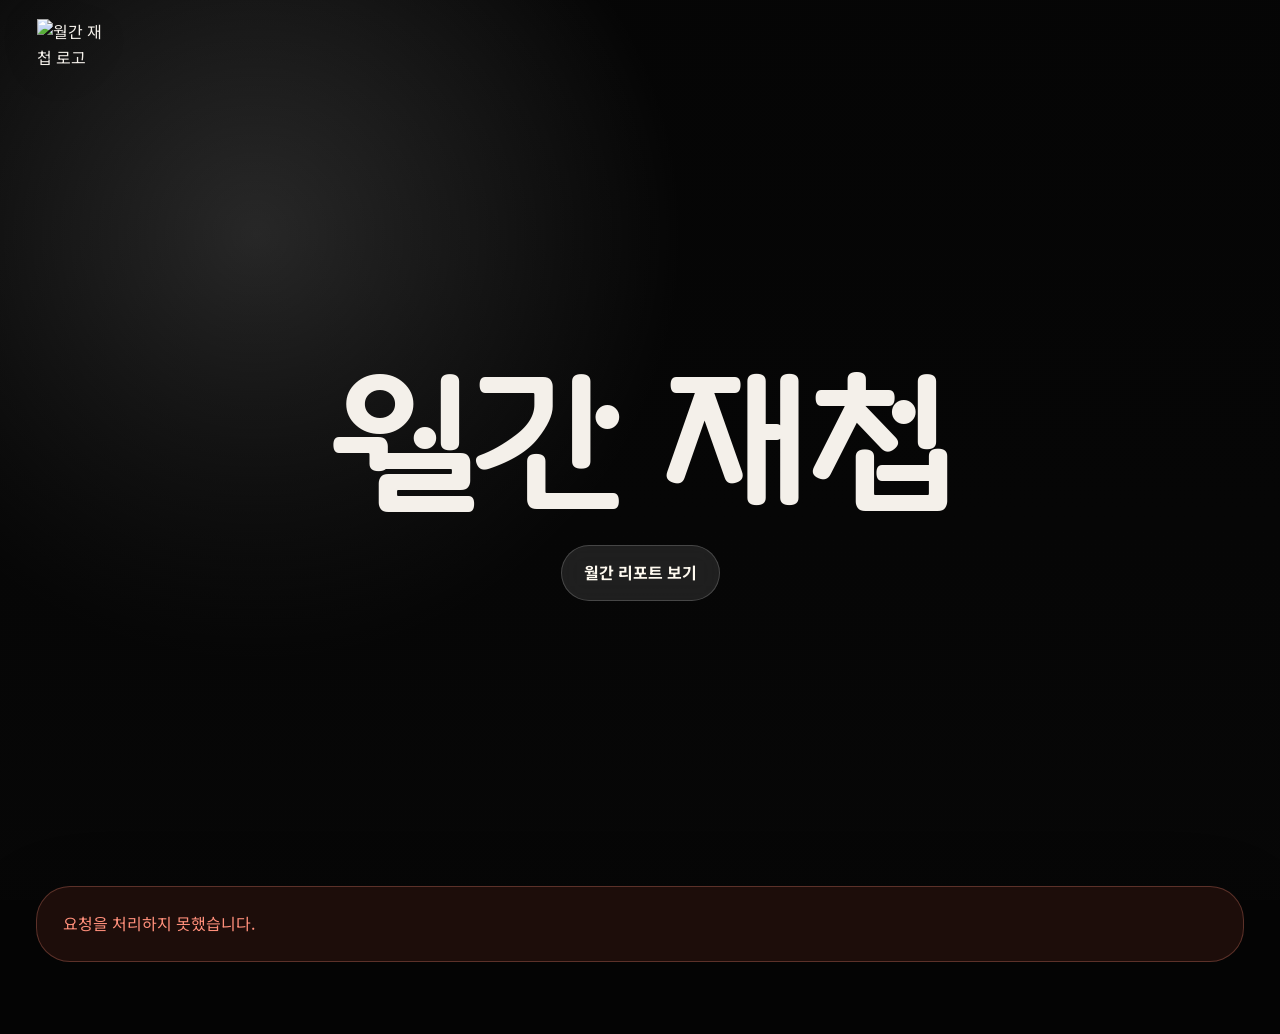
==== web/index.html @ fcb18bef "Initial commit" ====
<!DOCTYPE html>
<html lang="ko">
<head>
  <meta charset="UTF-8">
  <meta name="viewport" content="width=device-width, initial-scale=1.0">
  <title>월간 재첩</title>
  <link rel="preconnect" href="https://fonts.googleapis.com">
  <link rel="preconnect" href="https://fonts.gstatic.com" crossorigin>
  <link href="https://fonts.googleapis.com/css2?family=Gugi&family=Noto+Sans+KR:wght@400;500;700;900&display=swap" rel="stylesheet">
  <link rel="stylesheet" href="./styles.css">
</head>
<body>
  <header class="floating-header" id="site-header">
    <div class="header-inner">
      <a class="brand-mark" href="#top" aria-label="월간 재첩 첫 화면">
        <img src="./assets/img/sign.webp" alt="월간 재첩 로고">
      </a>
    </div>
  </header>

  <main>
    <section class="hero" id="top">
      <video class="hero-video" autoplay muted loop playsinline>
        <source src="./assets/video/video1.mp4" type="video/mp4">
      </video>
      <div class="hero-scrim"></div>
      <div class="hero-content">
        <h1>월간 재첩</h1>
        <p class="hero-issue hidden" id="hero-issue"></p>
        <button class="hero-link" id="open-report-picker" type="button">월간 리포트 보기</button>
      </div>
    </section>

    <section class="content-shell" id="content">
      <section class="report-picker hidden" id="report-picker">
        <div class="report-picker-head">
          <p class="eyebrow">Archives</p>
          <h2>월간 로그 선택</h2>
        </div>
        <div class="archive-strip" id="archive-list"></div>
      </section>

      <div class="status-stack">
        <div class="loading-panel" id="loading-panel">리포트를 준비하는 중입니다...</div>
        <div class="error-panel hidden" id="error-panel"></div>
      </div>

      <div class="report-root hidden" id="report-root"></div>
    </section>
  </main>

  <script src="./app.js"></script>
</body>
</html>
---- web/styles.css ----
:root {
  --bg: #050505;
  --panel: rgba(16, 16, 16, 0.82);
  --panel-strong: rgba(22, 22, 22, 0.94);
  --panel-soft: rgba(255, 255, 255, 0.04);
  --line: rgba(255, 255, 255, 0.08);
  --line-strong: rgba(255, 255, 255, 0.16);
  --text: #f4f0ea;
  --muted: rgba(244, 240, 234, 0.68);
  --muted-soft: rgba(244, 240, 234, 0.46);
  --accent: #ddd4c4;
  --accent-strong: #fffaf0;
  --danger: #ff8f7b;
  --shadow: 0 28px 80px rgba(0, 0, 0, 0.26);
  --radius-xl: 34px;
  --radius-lg: 24px;
  --radius-md: 18px;
}

* {
  box-sizing: border-box;
}

html {
  scroll-behavior: smooth;
}

html,
body {
  margin: 0;
  min-height: 100%;
  background: var(--bg);
  color: var(--text);
  font-family: "Noto Sans KR", "Apple SD Gothic Neo", "Malgun Gothic", sans-serif;
}

body {
  overflow-x: hidden;
  line-height: 1.6;
}

a {
  color: inherit;
  text-decoration: none;
}

button,
input {
  font: inherit;
}

button {
  cursor: pointer;
}

.hidden {
  display: none !important;
}

.floating-header {
  position: fixed;
  inset: 0 0 auto;
  z-index: 40;
  padding: 18px clamp(16px, 3vw, 36px);
  pointer-events: none;
}

.header-inner {
  max-width: 1420px;
  margin: 0 auto;
  padding: 0;
  border: 1px solid transparent;
  border-radius: 999px;
  background: transparent;
  transition:
    background 220ms ease,
    border-color 220ms ease,
    padding 220ms ease,
    box-shadow 220ms ease;
  pointer-events: auto;
}

.floating-header.is-scrolled .header-inner {
  padding: 12px 14px;
  background: rgba(10, 10, 10, 0.72);
  border-color: var(--line);
  box-shadow: var(--shadow);
  backdrop-filter: blur(24px);
  -webkit-backdrop-filter: blur(24px);
}

.brand-mark {
  display: inline-flex;
  align-items: center;
  justify-content: center;
  width: 76px;
  min-width: 76px;
}

.brand-mark img {
  display: block;
  width: 100%;
  height: auto;
  object-fit: contain;
  filter: drop-shadow(0 8px 18px rgba(0, 0, 0, 0.24));
}

.hero {
  position: relative;
  display: flex;
  align-items: center;
  justify-content: center;
  min-height: 100svh;
  padding: 132px clamp(20px, 5vw, 52px) 54px;
  overflow: hidden;
}

.hero-video,
.hero-scrim {
  position: absolute;
  inset: 0;
}

.hero-video {
  width: 100%;
  height: 100%;
  object-fit: cover;
  filter: brightness(0.56) saturate(0.94);
  transform: scale(1.02);
}

.hero-scrim {
  background:
    linear-gradient(180deg, rgba(7, 7, 7, 0.12) 0%, rgba(7, 7, 7, 0.28) 32%, rgba(7, 7, 7, 0.86) 100%),
    radial-gradient(circle at 20% 26%, rgba(255, 255, 255, 0.18), transparent 35%);
}

.hero-content {
  position: relative;
  z-index: 2;
  width: min(1420px, 100%);
  margin: 0 auto;
  text-align: center;
}

.hero h1 {
  margin: 0;
  font-family: "Gugi", "Noto Sans KR", sans-serif;
  font-size: clamp(72px, 12vw, 170px);
  font-weight: 400;
  line-height: 0.9;
  letter-spacing: -0.03em;
}

.hero-issue {
  margin: 18px 0 0;
  color: var(--muted);
  font-size: 18px;
  font-weight: 600;
}

.hero-link {
  display: inline-flex;
  align-items: center;
  justify-content: center;
  margin: 30px auto 0;
  padding: 14px 22px;
  border: 1px solid rgba(255, 255, 255, 0.18);
  border-radius: 999px;
  background: rgba(255, 255, 255, 0.1);
  color: var(--accent-strong);
  font-weight: 700;
  backdrop-filter: blur(12px);
  -webkit-backdrop-filter: blur(12px);
  transition: transform 180ms ease, background 180ms ease;
}

.hero-link:hover {
  transform: translateY(-1px);
  background: rgba(255, 255, 255, 0.16);
}

.content-shell {
  position: relative;
  z-index: 3;
  margin-top: -14px;
  padding: 0 clamp(16px, 3vw, 36px) 72px;
}

.status-stack,
.report-root,
.report-picker {
  max-width: 1420px;
  margin: 0 auto;
}

.report-root {
  transition: opacity 180ms ease;
}

.report-root.is-updating {
  opacity: 0.64;
  pointer-events: none;
}

.loading-panel,
.error-panel,
.report-picker,
.report-intro,
.panel-card {
  border: 1px solid var(--line);
  border-radius: var(--radius-xl);
  background: var(--panel);
  box-shadow: var(--shadow);
  backdrop-filter: blur(22px);
  -webkit-backdrop-filter: blur(22px);
}

.loading-panel,
.error-panel {
  padding: 24px 26px;
  color: var(--muted);
}

.error-panel {
  color: var(--danger);
  border-color: rgba(255, 143, 123, 0.28);
  background: rgba(34, 15, 12, 0.88);
}

.report-picker {
  margin-bottom: 18px;
  padding: 24px;
}

.report-picker-head h2 {
  margin: 0;
  font-size: clamp(26px, 3vw, 38px);
  line-height: 1.04;
  letter-spacing: -0.04em;
}

.archive-strip {
  display: flex;
  gap: 12px;
  overflow-x: auto;
  margin-top: 20px;
  padding-bottom: 4px;
  scrollbar-width: none;
}

.archive-strip::-webkit-scrollbar {
  display: none;
}

.archive-chip,
.archive-empty {
  flex: 0 0 auto;
  min-width: 230px;
  padding: 16px 18px;
  border: 1px solid rgba(255, 255, 255, 0.12);
  border-radius: 24px;
  background: rgba(255, 255, 255, 0.06);
  color: var(--text);
  text-align: left;
}

.archive-empty {
  color: var(--muted);
}

.archive-chip {
  transition:
    transform 180ms ease,
    border-color 180ms ease,
    background 180ms ease;
}

.archive-chip:hover,
.archive-chip.active {
  transform: translateY(-2px);
  border-color: rgba(255, 255, 255, 0.24);
  background: rgba(255, 255, 255, 0.12);
}

.archive-chip-label {
  display: block;
  font-size: 17px;
  font-weight: 700;
}

.archive-chip-meta {
  display: block;
  margin-top: 8px;
  color: var(--muted);
  font-size: 13px;
}

.report-shell {
  display: grid;
  gap: 22px;
}

.report-intro,
.panel-card {
  padding: 28px;
}

.report-intro-head {
  display: flex;
  flex-wrap: wrap;
  align-items: baseline;
  gap: 12px;
}

.report-intro h2,
.panel-card h3 {
  margin: 0;
  font-size: clamp(28px, 3vw, 42px);
  line-height: 1.04;
  letter-spacing: -0.04em;
}

.report-subtitle {
  margin: 0;
  color: var(--muted);
  font-size: 15px;
}

.panel-grid {
  display: grid;
  grid-template-columns: repeat(2, minmax(0, 1fr));
  gap: 22px;
}

.eyebrow,
.section-kicker {
  margin: 0 0 12px;
  color: var(--accent);
  font-size: 12px;
  font-weight: 700;
  letter-spacing: 0.18em;
  text-transform: uppercase;
}

.section-head {
  margin-bottom: 18px;
}

.rank-list {
  display: grid;
  grid-template-columns: repeat(2, minmax(0, 1fr));
  gap: 10px;
}

.rank-column {
  display: grid;
  gap: 10px;
}

.rank-row {
  display: grid;
  grid-template-columns: 48px minmax(0, 1fr) auto;
  align-items: center;
  gap: 12px;
  padding: 14px 16px;
  border-radius: var(--radius-lg);
  background: rgba(255, 255, 255, 0.04);
  border: 1px solid rgba(255, 255, 255, 0.06);
}

.rank-badge {
  display: inline-flex;
  align-items: center;
  justify-content: center;
  width: 48px;
  height: 48px;
  border-radius: 16px;
  background: rgba(255, 255, 255, 0.05);
  color: var(--accent);
  font-size: 11px;
  font-weight: 800;
  letter-spacing: 0.08em;
}

.rank-main {
  min-width: 0;
}

.token-title {
  display: flex;
  align-items: center;
  gap: 12px;
  min-width: 0;
  font-size: 16px;
  font-weight: 700;
}

.token-title span {
  min-width: 0;
  overflow: hidden;
  text-overflow: ellipsis;
  white-space: nowrap;
}

.token-title img,
.compact-token img {
  width: 32px;
  height: 32px;
  flex: 0 0 auto;
  object-fit: contain;
  border-radius: 12px;
  background: rgba(255, 255, 255, 0.05);
}

.item-meta {
  margin: 6px 0 0;
  color: var(--muted);
  font-size: 12px;
  line-height: 1.6;
}

.item-value strong {
  display: block;
  font-size: 20px;
  font-weight: 800;
  letter-spacing: -0.04em;
  text-align: right;
}

.clip-carousel {
  display: flex;
  gap: 18px;
  overflow-x: auto;
  padding-bottom: 8px;
  scroll-snap-type: x proximity;
  scrollbar-width: none;
}

.clip-carousel::-webkit-scrollbar {
  display: none;
}

.clip-card {
  flex: 0 0 min(520px, 88vw);
  scroll-snap-align: start;
  padding: 22px;
  border-radius: var(--radius-lg);
  background: rgba(255, 255, 255, 0.04);
  border: 1px solid rgba(255, 255, 255, 0.06);
}

.clip-card-head {
  margin-bottom: 16px;
}

.clip-kicker {
  display: inline-block;
  margin-bottom: 8px;
  color: var(--accent);
  font-size: 12px;
  font-weight: 800;
  letter-spacing: 0.12em;
  text-transform: uppercase;
}

.clip-card h4,
.search-result-header h4,
.special-word-head h4 {
  margin: 0;
  font-size: 26px;
  line-height: 1.08;
  letter-spacing: -0.03em;
}

.clip-player {
  display: block;
  width: 100%;
  aspect-ratio: 16 / 9;
  border-radius: 20px;
  background: #000;
}

.clip-player-wrap {
  display: grid;
  gap: 12px;
}

.clip-player-controls {
  display: flex;
  justify-content: flex-end;
  gap: 10px;
}

.clip-skip-button {
  padding: 10px 16px;
  border: 1px solid rgba(255, 255, 255, 0.14);
  border-radius: 999px;
  background: rgba(255, 255, 255, 0.08);
  color: var(--accent-strong);
  font-weight: 700;
  transition: transform 160ms ease, background 160ms ease, border-color 160ms ease;
}

.clip-skip-button:hover {
  transform: translateY(-1px);
  background: rgba(255, 255, 255, 0.14);
  border-color: rgba(255, 255, 255, 0.22);
}

.clip-card-body {
  margin-top: 16px;
}

.clip-meta-row {
  display: flex;
  flex-wrap: wrap;
  gap: 10px;
  color: var(--muted);
  font-size: 13px;
}

.clip-token-block {
  margin-top: 16px;
}

.clip-token-label,
.subsection-title,
.search-stat-label {
  display: block;
  color: var(--muted-soft);
  font-size: 12px;
  letter-spacing: 0.1em;
  text-transform: uppercase;
}

.compact-token-row {
  display: flex;
  flex-wrap: wrap;
  gap: 10px;
  margin-top: 10px;
}

.compact-token {
  display: inline-flex;
  align-items: center;
  gap: 10px;
  max-width: 100%;
  padding: 10px 12px;
  border-radius: 999px;
  background: rgba(255, 255, 255, 0.06);
  border: 1px solid rgba(255, 255, 255, 0.08);
  color: var(--text);
  font-size: 13px;
  font-weight: 600;
}

.search-panel {
  display: grid;
  gap: 18px;
}

.search-form {
  display: grid;
  grid-template-columns: minmax(0, 1fr) auto;
  gap: 12px;
}

.search-input {
  width: 100%;
  padding: 16px 18px;
  border: 1px solid var(--line-strong);
  border-radius: 20px;
  background: rgba(255, 255, 255, 0.04);
  color: var(--text);
  outline: none;
  transition: border-color 180ms ease, background 180ms ease;
}

.search-input:focus {
  border-color: rgba(255, 255, 255, 0.28);
  background: rgba(255, 255, 255, 0.07);
}

.search-button,
.search-tag,
.sound-button {
  border: 1px solid rgba(255, 255, 255, 0.14);
  border-radius: 999px;
  background: rgba(255, 255, 255, 0.08);
  color: var(--accent-strong);
  font-weight: 700;
}

.search-button {
  padding: 0 22px;
}

.search-suggestions {
  display: flex;
  flex-wrap: wrap;
  gap: 10px;
}

.search-tag {
  padding: 10px 14px;
  color: var(--muted);
}

.search-tag.sound-enabled {
  border-color: rgba(255, 255, 255, 0.22);
  color: var(--accent-strong);
  background: rgba(255, 255, 255, 0.12);
}

.search-result {
  min-height: 172px;
  padding: 22px;
  border-radius: var(--radius-lg);
  background: rgba(255, 255, 255, 0.04);
  border: 1px solid rgba(255, 255, 255, 0.06);
}

.search-result.empty {
  display: flex;
  align-items: center;
  color: var(--muted);
}

.search-result-header {
  display: flex;
  flex-wrap: wrap;
  align-items: baseline;
  gap: 12px;
}

.search-result-header span {
  color: var(--muted);
  font-size: 14px;
}

.search-result-grid {
  display: grid;
  grid-template-columns: repeat(4, minmax(0, 1fr));
  gap: 12px;
  margin-top: 18px;
}

.search-stat {
  padding: 16px;
  border-radius: 20px;
  background: rgba(255, 255, 255, 0.04);
  border: 1px solid rgba(255, 255, 255, 0.06);
}

.search-stat-value {
  display: block;
  margin-top: 8px;
  font-size: 24px;
  font-weight: 800;
  letter-spacing: -0.04em;
}

.search-result-note,
.special-word-meta {
  margin: 16px 0 0;
  color: var(--muted);
  font-size: 14px;
}

.search-result-note.subdued {
  color: var(--muted-soft);
}

.special-word-wrap {
  padding-top: 6px;
  border-top: 1px solid rgba(255, 255, 255, 0.06);
}

.special-word-grid {
  display: grid;
  grid-template-columns: repeat(2, minmax(0, 1fr));
  gap: 14px;
  margin-top: 14px;
}

.special-word-card {
  padding: 20px;
  border-radius: var(--radius-lg);
  background: rgba(255, 255, 255, 0.04);
  border: 1px solid rgba(255, 255, 255, 0.06);
}

.special-word-head {
  display: flex;
  align-items: center;
  justify-content: space-between;
  gap: 12px;
}

.sound-button {
  padding: 10px 16px;
}

.sound-button:disabled {
  opacity: 0.45;
  cursor: default;
}

.special-word-count {
  margin-top: 14px;
  font-size: 28px;
  font-weight: 800;
  letter-spacing: -0.04em;
}

@media (max-width: 1100px) {
  .panel-grid,
  .special-word-grid {
    grid-template-columns: 1fr;
  }

  .rank-list {
    grid-template-columns: 1fr;
  }

  .search-result-grid {
    grid-template-columns: repeat(2, minmax(0, 1fr));
  }
}

@media (max-width: 720px) {
  .floating-header {
    padding: 14px 14px 0;
  }

  .floating-header.is-scrolled .header-inner {
    padding: 10px 12px;
  }

  .brand-mark {
    width: 64px;
    min-width: 64px;
  }

  .hero {
    padding: 110px 16px 36px;
  }

  .content-shell {
    padding: 0 14px 56px;
  }

  .report-picker,
  .report-intro,
  .panel-card,
  .loading-panel,
  .error-panel {
    padding: 22px;
  }

  .search-form,
  .search-result-grid {
    grid-template-columns: 1fr;
  }

  .search-button {
    min-height: 52px;
  }

  .rank-row {
    grid-template-columns: 48px minmax(0, 1fr);
  }

  .item-value {
    grid-column: 2;
  }

  .clip-card {
    flex-basis: 92vw;
  }

  .clip-player-controls {
    justify-content: stretch;
  }

  .clip-skip-button {
    flex: 1 1 0;
  }
}
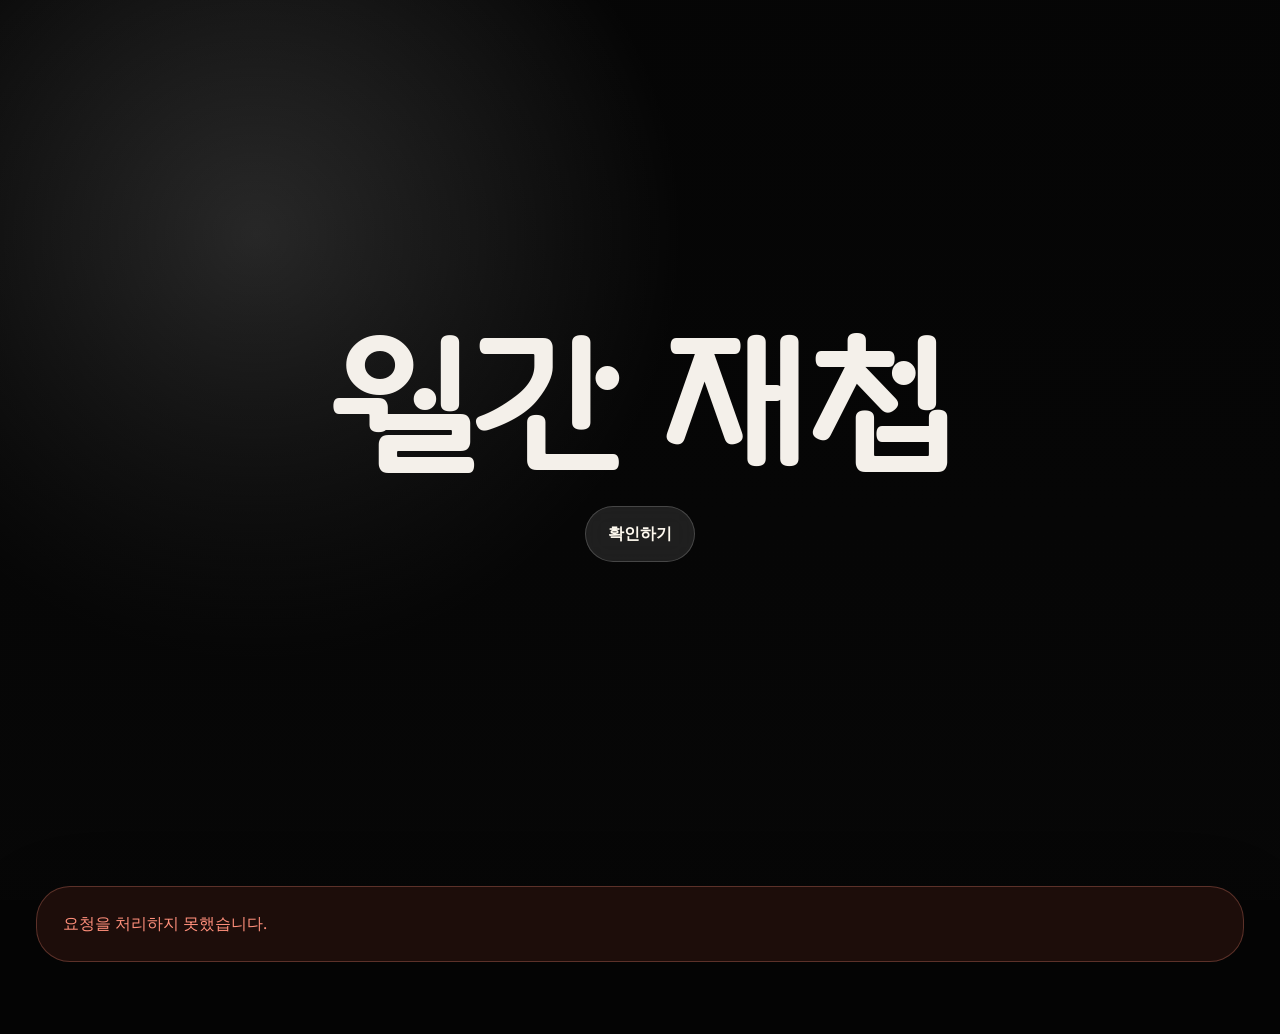
==== commit a75ad3d4: "Refine landing and report typography" ====
--- a/web/index.html
+++ b/web/index.html
@@ -6,18 +6,10 @@
   <title>월간 재첩</title>
   <link rel="preconnect" href="https://fonts.googleapis.com">
   <link rel="preconnect" href="https://fonts.gstatic.com" crossorigin>
-  <link href="https://fonts.googleapis.com/css2?family=Gugi&family=Noto+Sans+KR:wght@400;500;700;900&display=swap" rel="stylesheet">
+  <link href="https://fonts.googleapis.com/css2?family=Gugi&family=Noto+Sans:wght@400;500;700;900&display=swap" rel="stylesheet">
   <link rel="stylesheet" href="./styles.css">
 </head>
 <body>
-  <header class="floating-header" id="site-header">
-    <div class="header-inner">
-      <a class="brand-mark" href="#top" aria-label="월간 재첩 첫 화면">
-        <img src="./assets/img/sign.webp" alt="월간 재첩 로고">
-      </a>
-    </div>
-  </header>
-
   <main>
     <section class="hero" id="top">
       <video class="hero-video" autoplay muted loop playsinline>
@@ -27,7 +19,7 @@
       <div class="hero-content">
         <h1>월간 재첩</h1>
         <p class="hero-issue hidden" id="hero-issue"></p>
-        <button class="hero-link" id="open-report-picker" type="button">월간 리포트 보기</button>
+        <button class="hero-link" id="open-report-picker" type="button">확인하기</button>
       </div>
     </section>
 
--- a/web/styles.css
+++ b/web/styles.css
@@ -31,7 +31,7 @@
   min-height: 100%;
   background: var(--bg);
   color: var(--text);
-  font-family: "Noto Sans KR", "Apple SD Gothic Neo", "Malgun Gothic", sans-serif;
+  font-family: "Noto Sans", "Apple SD Gothic Neo", "Malgun Gothic", sans-serif;
 }
 
 body {
@@ -57,61 +57,13 @@
   display: none !important;
 }
 
-.floating-header {
-  position: fixed;
-  inset: 0 0 auto;
-  z-index: 40;
-  padding: 18px clamp(16px, 3vw, 36px);
-  pointer-events: none;
-}
-
-.header-inner {
-  max-width: 1420px;
-  margin: 0 auto;
-  padding: 0;
-  border: 1px solid transparent;
-  border-radius: 999px;
-  background: transparent;
-  transition:
-    background 220ms ease,
-    border-color 220ms ease,
-    padding 220ms ease,
-    box-shadow 220ms ease;
-  pointer-events: auto;
-}
-
-.floating-header.is-scrolled .header-inner {
-  padding: 12px 14px;
-  background: rgba(10, 10, 10, 0.72);
-  border-color: var(--line);
-  box-shadow: var(--shadow);
-  backdrop-filter: blur(24px);
-  -webkit-backdrop-filter: blur(24px);
-}
-
-.brand-mark {
-  display: inline-flex;
-  align-items: center;
-  justify-content: center;
-  width: 76px;
-  min-width: 76px;
-}
-
-.brand-mark img {
-  display: block;
-  width: 100%;
-  height: auto;
-  object-fit: contain;
-  filter: drop-shadow(0 8px 18px rgba(0, 0, 0, 0.24));
-}
-
 .hero {
   position: relative;
   display: flex;
   align-items: center;
   justify-content: center;
   min-height: 100svh;
-  padding: 132px clamp(20px, 5vw, 52px) 54px;
+  padding: 54px clamp(20px, 5vw, 52px);
   overflow: hidden;
 }
 
@@ -145,7 +97,7 @@
 
 .hero h1 {
   margin: 0;
-  font-family: "Gugi", "Noto Sans KR", sans-serif;
+  font-family: "Gugi", "Noto Sans", sans-serif;
   font-size: clamp(72px, 12vw, 170px);
   font-weight: 400;
   line-height: 0.9;
@@ -155,8 +107,10 @@
 .hero-issue {
   margin: 18px 0 0;
   color: var(--muted);
-  font-size: 18px;
-  font-weight: 600;
+  font-family: "Gugi", "Noto Sans", sans-serif;
+  font-size: clamp(18px, 2vw, 24px);
+  font-weight: 400;
+  letter-spacing: 0.04em;
 }
 
 .hero-link {
@@ -378,9 +332,24 @@
   border-radius: 16px;
   background: rgba(255, 255, 255, 0.05);
   color: var(--accent);
-  font-size: 11px;
+  font-size: 18px;
   font-weight: 800;
-  letter-spacing: 0.08em;
+  letter-spacing: -0.03em;
+}
+
+.rank-badge.is-gold {
+  background: rgba(226, 180, 64, 0.18);
+  color: #e7bd57;
+}
+
+.rank-badge.is-silver {
+  background: rgba(192, 198, 207, 0.18);
+  color: #c3cad4;
+}
+
+.rank-badge.is-bronze {
+  background: rgba(194, 126, 83, 0.2);
+  color: #cd8758;
 }
 
 .rank-main {
@@ -730,21 +699,8 @@
 }
 
 @media (max-width: 720px) {
-  .floating-header {
-    padding: 14px 14px 0;
-  }
-
-  .floating-header.is-scrolled .header-inner {
-    padding: 10px 12px;
-  }
-
-  .brand-mark {
-    width: 64px;
-    min-width: 64px;
-  }
-
   .hero {
-    padding: 110px 16px 36px;
+    padding: 36px 16px;
   }
 
   .content-shell {
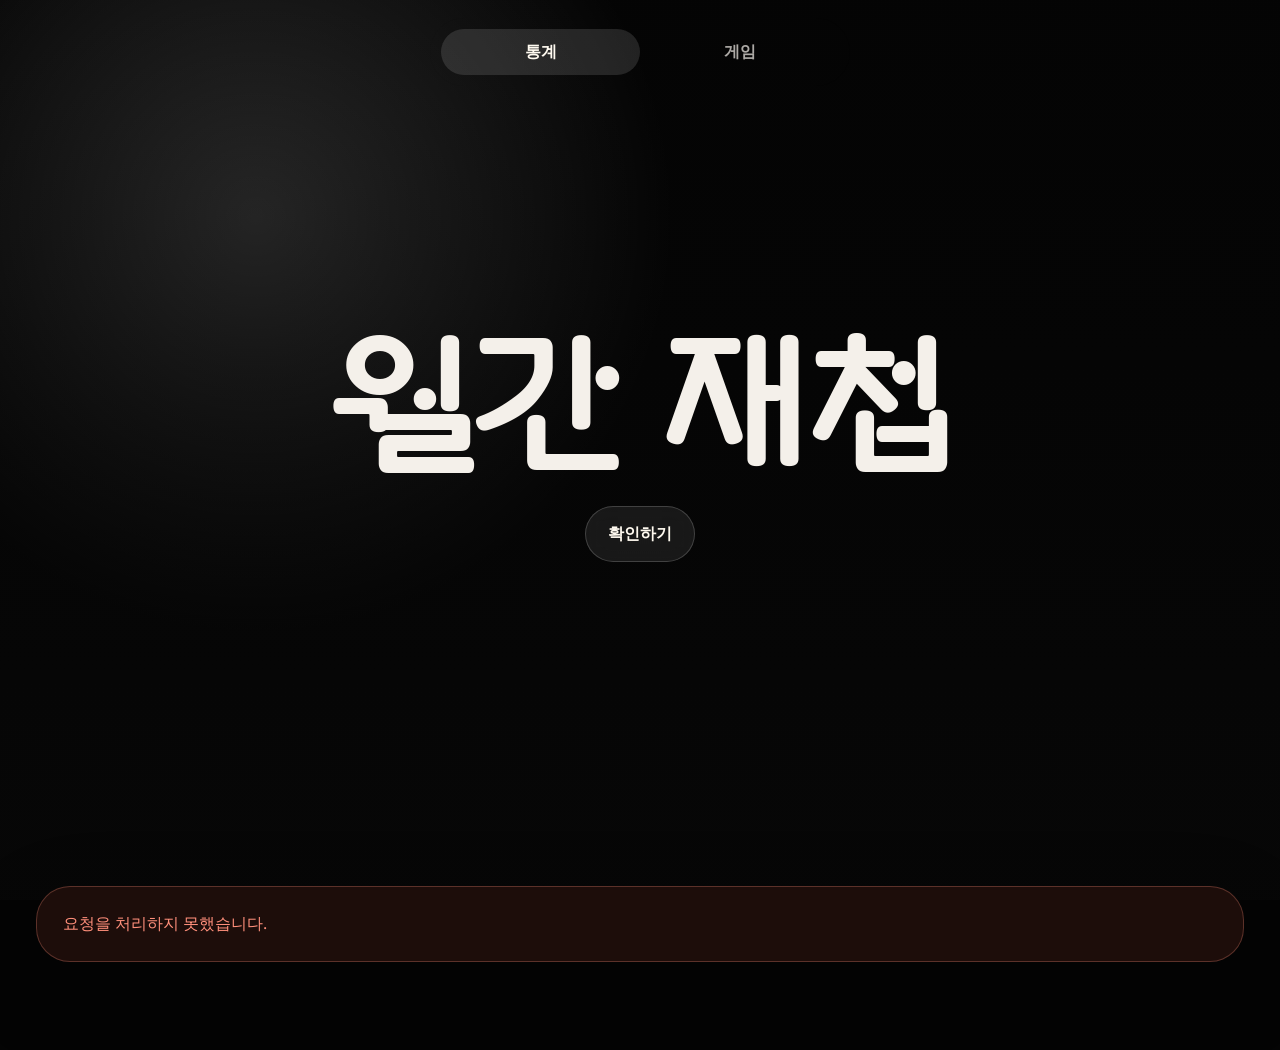
==== commit b495a09d: "Refresh stats layout and add word game" ====
--- a/web/index.html
+++ b/web/index.html
@@ -10,6 +10,13 @@
   <link rel="stylesheet" href="./styles.css">
 </head>
 <body>
+  <header class="site-nav" id="site-nav">
+    <div class="site-nav-inner">
+      <button class="nav-link active" id="nav-stats" type="button" data-view-tab="stats">통계</button>
+      <button class="nav-link" id="nav-game" type="button" data-view-tab="game">게임</button>
+    </div>
+  </header>
+
   <main>
     <section class="hero" id="top">
       <video class="hero-video" autoplay muted loop playsinline>
@@ -26,7 +33,7 @@
     <section class="content-shell" id="content">
       <section class="report-picker hidden" id="report-picker">
         <div class="report-picker-head">
-          <p class="eyebrow">Archives</p>
+          <p class="eyebrow">월간 로그</p>
           <h2>월간 로그 선택</h2>
         </div>
         <div class="archive-strip" id="archive-list"></div>
@@ -38,6 +45,7 @@
       </div>
 
       <div class="report-root hidden" id="report-root"></div>
+      <div class="game-root hidden" id="game-root"></div>
     </section>
   </main>
 
--- a/web/styles.css
+++ b/web/styles.css
@@ -1,17 +1,21 @@
 :root {
-  --bg: #050505;
-  --panel: rgba(16, 16, 16, 0.82);
-  --panel-strong: rgba(22, 22, 22, 0.94);
+  --bg: #040404;
+  --panel: rgba(18, 18, 18, 0.82);
+  --panel-strong: rgba(22, 22, 22, 0.96);
   --panel-soft: rgba(255, 255, 255, 0.04);
   --line: rgba(255, 255, 255, 0.08);
   --line-strong: rgba(255, 255, 255, 0.16);
   --text: #f4f0ea;
-  --muted: rgba(244, 240, 234, 0.68);
+  --muted: rgba(244, 240, 234, 0.7);
   --muted-soft: rgba(244, 240, 234, 0.46);
   --accent: #ddd4c4;
   --accent-strong: #fffaf0;
+  --gold: #e7bd57;
+  --silver: #c3cad4;
+  --bronze: #cd8758;
   --danger: #ff8f7b;
-  --shadow: 0 28px 80px rgba(0, 0, 0, 0.26);
+  --success: #9be7bf;
+  --shadow: 0 28px 80px rgba(0, 0, 0, 0.3);
   --radius-xl: 34px;
   --radius-lg: 24px;
   --radius-md: 18px;
@@ -57,6 +61,60 @@
   display: none !important;
 }
 
+.site-nav {
+  position: fixed;
+  top: 18px;
+  left: 0;
+  right: 0;
+  z-index: 30;
+  padding: 0 18px;
+  pointer-events: none;
+}
+
+.site-nav-inner {
+  display: flex;
+  justify-content: space-between;
+  align-items: center;
+  width: min(420px, 100%);
+  margin: 0 auto;
+  padding: 10px;
+  border: 1px solid transparent;
+  border-radius: 999px;
+  background: rgba(8, 8, 8, 0);
+  backdrop-filter: blur(0px);
+  -webkit-backdrop-filter: blur(0px);
+  transition: background 220ms ease, border-color 220ms ease, backdrop-filter 220ms ease;
+  pointer-events: auto;
+}
+
+body.is-scrolled .site-nav-inner {
+  border-color: rgba(255, 255, 255, 0.12);
+  background: rgba(10, 10, 10, 0.58);
+  backdrop-filter: blur(18px);
+  -webkit-backdrop-filter: blur(18px);
+}
+
+.nav-link {
+  flex: 1 1 0;
+  padding: 10px 14px;
+  border: 0;
+  border-radius: 999px;
+  background: transparent;
+  color: var(--muted);
+  font-weight: 700;
+  transition: color 180ms ease, background 180ms ease, transform 180ms ease;
+}
+
+.nav-link:hover {
+  color: var(--accent-strong);
+  transform: translateY(-1px);
+}
+
+.nav-link.active {
+  background: rgba(255, 255, 255, 0.12);
+  color: var(--accent-strong);
+}
+
 .hero {
   position: relative;
   display: flex;
@@ -83,8 +141,8 @@
 
 .hero-scrim {
   background:
-    linear-gradient(180deg, rgba(7, 7, 7, 0.12) 0%, rgba(7, 7, 7, 0.28) 32%, rgba(7, 7, 7, 0.86) 100%),
-    radial-gradient(circle at 20% 26%, rgba(255, 255, 255, 0.18), transparent 35%);
+    linear-gradient(180deg, rgba(7, 7, 7, 0.06) 0%, rgba(7, 7, 7, 0.28) 34%, rgba(7, 7, 7, 0.9) 100%),
+    radial-gradient(circle at 20% 24%, rgba(255, 255, 255, 0.16), transparent 34%);
 }
 
 .hero-content {
@@ -121,34 +179,37 @@
   padding: 14px 22px;
   border: 1px solid rgba(255, 255, 255, 0.18);
   border-radius: 999px;
-  background: rgba(255, 255, 255, 0.1);
+  background: rgba(255, 255, 255, 0.08);
   color: var(--accent-strong);
   font-weight: 700;
   backdrop-filter: blur(12px);
   -webkit-backdrop-filter: blur(12px);
-  transition: transform 180ms ease, background 180ms ease;
+  transition: transform 180ms ease, background 180ms ease, border-color 180ms ease;
 }
 
 .hero-link:hover {
   transform: translateY(-1px);
   background: rgba(255, 255, 255, 0.16);
+  border-color: rgba(255, 255, 255, 0.26);
 }
 
 .content-shell {
   position: relative;
   z-index: 3;
   margin-top: -14px;
-  padding: 0 clamp(16px, 3vw, 36px) 72px;
+  padding: 0 clamp(16px, 3vw, 36px) 88px;
 }
 
 .status-stack,
 .report-root,
+.game-root,
 .report-picker {
   max-width: 1420px;
   margin: 0 auto;
 }
 
-.report-root {
+.report-root,
+.game-root {
   transition: opacity 180ms ease;
 }
 
@@ -187,9 +248,12 @@
   padding: 24px;
 }
 
-.report-picker-head h2 {
+.report-picker-head h2,
+.report-intro h2,
+.panel-card h2,
+.panel-card h3 {
   margin: 0;
-  font-size: clamp(26px, 3vw, 38px);
+  font-size: clamp(28px, 3vw, 42px);
   line-height: 1.04;
   letter-spacing: -0.04em;
 }
@@ -203,7 +267,8 @@
   scrollbar-width: none;
 }
 
-.archive-strip::-webkit-scrollbar {
+.archive-strip::-webkit-scrollbar,
+.clip-carousel::-webkit-scrollbar {
   display: none;
 }
 
@@ -224,10 +289,7 @@
 }
 
 .archive-chip {
-  transition:
-    transform 180ms ease,
-    border-color 180ms ease,
-    background 180ms ease;
+  transition: transform 180ms ease, border-color 180ms ease, background 180ms ease;
 }
 
 .archive-chip:hover,
@@ -267,28 +329,22 @@
   gap: 12px;
 }
 
-.report-intro h2,
-.panel-card h3 {
+.report-subtitle,
+.game-subtitle {
   margin: 0;
-  font-size: clamp(28px, 3vw, 42px);
-  line-height: 1.04;
-  letter-spacing: -0.04em;
-}
-
-.report-subtitle {
-  margin: 0;
   color: var(--muted);
   font-size: 15px;
 }
 
-.panel-grid {
-  display: grid;
-  grid-template-columns: repeat(2, minmax(0, 1fr));
-  gap: 22px;
-}
-
-.eyebrow,
-.section-kicker {
+.public-filter-note {
+  width: 100%;
+  margin: -4px 4px 2px;
+  color: var(--muted-soft);
+  font-size: 12px;
+  text-align: right;
+}
+
+.eyebrow {
   margin: 0 0 12px;
   color: var(--accent);
   font-size: 12px;
@@ -301,26 +357,55 @@
   margin-bottom: 18px;
 }
 
-.rank-list {
+.signal-stage {
+  overflow: hidden;
+}
+
+.signal-list {
   display: grid;
   grid-template-columns: repeat(2, minmax(0, 1fr));
-  gap: 10px;
-}
-
-.rank-column {
+  gap: 14px;
+}
+
+.signal-column {
   display: grid;
-  gap: 10px;
-}
-
-.rank-row {
+  gap: 12px;
+}
+
+.signal-row {
+  position: relative;
   display: grid;
-  grid-template-columns: 48px minmax(0, 1fr) auto;
+  grid-template-columns: 52px minmax(0, 1fr) auto;
   align-items: center;
-  gap: 12px;
-  padding: 14px 16px;
+  gap: 14px;
+  min-height: 84px;
+  padding: 16px 18px;
+  border: 1px solid rgba(255, 255, 255, 0.06);
   border-radius: var(--radius-lg);
-  background: rgba(255, 255, 255, 0.04);
-  border: 1px solid rgba(255, 255, 255, 0.06);
+  background: rgba(255, 255, 255, 0.035);
+  overflow: hidden;
+  isolation: isolate;
+}
+
+.signal-row-fill {
+  position: absolute;
+  top: 0;
+  bottom: 0;
+  left: 0;
+  width: var(--fill, 50%);
+  border-radius: inherit;
+  opacity: 0.78;
+  z-index: -1;
+}
+
+.signal-row-word .signal-row-fill {
+  background:
+    linear-gradient(90deg, rgba(214, 170, 74, 0.3) 0%, rgba(214, 170, 74, 0.12) 55%, rgba(214, 170, 74, 0.02) 100%);
+}
+
+.signal-row-emote .signal-row-fill {
+  background:
+    linear-gradient(90deg, rgba(94, 165, 255, 0.28) 0%, rgba(94, 165, 255, 0.12) 55%, rgba(94, 165, 255, 0.02) 100%);
 }
 
 .rank-badge {
@@ -338,18 +423,18 @@
 }
 
 .rank-badge.is-gold {
-  background: rgba(226, 180, 64, 0.18);
-  color: #e7bd57;
+  background: rgba(226, 180, 64, 0.2);
+  color: var(--gold);
 }
 
 .rank-badge.is-silver {
   background: rgba(192, 198, 207, 0.18);
-  color: #c3cad4;
+  color: var(--silver);
 }
 
 .rank-badge.is-bronze {
   background: rgba(194, 126, 83, 0.2);
-  color: #cd8758;
+  color: var(--bronze);
 }
 
 .rank-main {
@@ -391,9 +476,9 @@
 
 .item-value strong {
   display: block;
-  font-size: 20px;
-  font-weight: 800;
-  letter-spacing: -0.04em;
+  font-size: 22px;
+  font-weight: 900;
+  letter-spacing: -0.05em;
   text-align: right;
 }
 
@@ -404,10 +489,6 @@
   padding-bottom: 8px;
   scroll-snap-type: x proximity;
   scrollbar-width: none;
-}
-
-.clip-carousel::-webkit-scrollbar {
-  display: none;
 }
 
 .clip-card {
@@ -435,7 +516,7 @@
 
 .clip-card h4,
 .search-result-header h4,
-.special-word-head h4 {
+.guess-word-wrap h3 {
   margin: 0;
   font-size: 26px;
   line-height: 1.08;
@@ -461,22 +542,34 @@
   gap: 10px;
 }
 
-.clip-skip-button {
+.clip-skip-button,
+.search-button,
+.game-guess-button,
+.game-next-button {
   padding: 10px 16px;
   border: 1px solid rgba(255, 255, 255, 0.14);
   border-radius: 999px;
   background: rgba(255, 255, 255, 0.08);
   color: var(--accent-strong);
   font-weight: 700;
-  transition: transform 160ms ease, background 160ms ease, border-color 160ms ease;
-}
-
-.clip-skip-button:hover {
+  transition: transform 160ms ease, background 160ms ease, border-color 160ms ease, opacity 160ms ease;
+}
+
+.clip-skip-button:hover,
+.search-button:hover,
+.game-guess-button:hover,
+.game-next-button:hover {
   transform: translateY(-1px);
   background: rgba(255, 255, 255, 0.14);
   border-color: rgba(255, 255, 255, 0.22);
 }
 
+.game-guess-button:disabled {
+  opacity: 0.38;
+  cursor: default;
+  transform: none;
+}
+
 .clip-card-body {
   margin-top: 16px;
 }
@@ -494,7 +587,6 @@
 }
 
 .clip-token-label,
-.subsection-title,
 .search-stat-label {
   display: block;
   color: var(--muted-soft);
@@ -503,66 +595,54 @@
   text-transform: uppercase;
 }
 
-.compact-token-row {
+.compact-token-row,
+.guess-breakdown {
   display: flex;
   flex-wrap: wrap;
   gap: 10px;
   margin-top: 10px;
 }
 
-.compact-token {
+.compact-token,
+.guess-breakdown-chip {
   display: inline-flex;
   align-items: center;
-  gap: 10px;
-  max-width: 100%;
-  padding: 10px 12px;
+  gap: 8px;
+  min-height: 40px;
+  padding: 8px 12px;
   border-radius: 999px;
   background: rgba(255, 255, 255, 0.06);
-  border: 1px solid rgba(255, 255, 255, 0.08);
   color: var(--text);
   font-size: 13px;
   font-weight: 600;
 }
 
+.guess-breakdown-chip {
+  color: var(--muted);
+}
+
 .search-panel {
   display: grid;
-  gap: 18px;
+  gap: 16px;
 }
 
 .search-form {
-  display: grid;
-  grid-template-columns: minmax(0, 1fr) auto;
-  gap: 12px;
+  display: flex;
+  gap: 10px;
 }
 
 .search-input {
-  width: 100%;
-  padding: 16px 18px;
-  border: 1px solid var(--line-strong);
-  border-radius: 20px;
+  flex: 1 1 auto;
+  min-width: 0;
+  padding: 14px 16px;
+  border: 1px solid rgba(255, 255, 255, 0.12);
+  border-radius: 18px;
   background: rgba(255, 255, 255, 0.04);
   color: var(--text);
-  outline: none;
-  transition: border-color 180ms ease, background 180ms ease;
-}
-
-.search-input:focus {
-  border-color: rgba(255, 255, 255, 0.28);
-  background: rgba(255, 255, 255, 0.07);
-}
-
-.search-button,
-.search-tag,
-.sound-button {
-  border: 1px solid rgba(255, 255, 255, 0.14);
-  border-radius: 999px;
-  background: rgba(255, 255, 255, 0.08);
-  color: var(--accent-strong);
-  font-weight: 700;
-}
-
-.search-button {
-  padding: 0 22px;
+}
+
+.search-input::placeholder {
+  color: var(--muted-soft);
 }
 
 .search-suggestions {
@@ -573,17 +653,21 @@
 
 .search-tag {
   padding: 10px 14px;
-  color: var(--muted);
-}
-
-.search-tag.sound-enabled {
-  border-color: rgba(255, 255, 255, 0.22);
+  border: 1px solid rgba(255, 255, 255, 0.1);
+  border-radius: 999px;
+  background: rgba(255, 255, 255, 0.05);
   color: var(--accent-strong);
-  background: rgba(255, 255, 255, 0.12);
+  font-weight: 600;
+}
+
+.search-tag.sound-enabled::after {
+  content: " 효과음";
+  color: var(--muted-soft);
+  font-size: 12px;
+  letter-spacing: 0.08em;
 }
 
 .search-result {
-  min-height: 172px;
   padding: 22px;
   border-radius: var(--radius-lg);
   background: rgba(255, 255, 255, 0.04);
@@ -591,128 +675,261 @@
 }
 
 .search-result.empty {
-  display: flex;
-  align-items: center;
   color: var(--muted);
 }
 
 .search-result-header {
   display: flex;
-  flex-wrap: wrap;
+  justify-content: space-between;
+  gap: 12px;
   align-items: baseline;
-  gap: 12px;
-}
-
-.search-result-header span {
-  color: var(--muted);
-  font-size: 14px;
+}
+
+.search-result-header span,
+.search-result-note {
+  color: var(--muted);
 }
 
 .search-result-grid {
   display: grid;
   grid-template-columns: repeat(4, minmax(0, 1fr));
   gap: 12px;
-  margin-top: 18px;
+  margin-top: 16px;
 }
 
 .search-stat {
-  padding: 16px;
-  border-radius: 20px;
+  padding: 14px;
+  border-radius: 18px;
   background: rgba(255, 255, 255, 0.04);
-  border: 1px solid rgba(255, 255, 255, 0.06);
+  border: 1px solid rgba(255, 255, 255, 0.05);
 }
 
 .search-stat-value {
   display: block;
-  margin-top: 8px;
-  font-size: 24px;
+  margin-top: 6px;
+  font-size: 20px;
   font-weight: 800;
   letter-spacing: -0.04em;
 }
 
-.search-result-note,
-.special-word-meta {
-  margin: 16px 0 0;
-  color: var(--muted);
-  font-size: 14px;
-}
-
 .search-result-note.subdued {
   color: var(--muted-soft);
 }
 
-.special-word-wrap {
-  padding-top: 6px;
-  border-top: 1px solid rgba(255, 255, 255, 0.06);
-}
-
-.special-word-grid {
+.game-shell {
+  overflow: hidden;
+}
+
+.game-shell-head {
+  display: flex;
+  justify-content: space-between;
+  gap: 24px;
+  align-items: flex-start;
+  margin-bottom: 24px;
+}
+
+.game-scoreboard {
+  min-width: 160px;
+  padding: 16px 18px;
+  border-radius: 24px;
+  background: rgba(255, 255, 255, 0.05);
+  border: 1px solid rgba(255, 255, 255, 0.08);
+  text-align: right;
+}
+
+.game-score-label,
+.game-score-sub {
+  display: block;
+  color: var(--muted);
+  font-size: 12px;
+  letter-spacing: 0.08em;
+  text-transform: uppercase;
+}
+
+.game-scoreboard strong {
+  display: block;
+  margin-top: 6px;
+  font-size: clamp(30px, 4vw, 44px);
+  line-height: 1;
+  letter-spacing: -0.05em;
+}
+
+.game-stage {
   display: grid;
-  grid-template-columns: repeat(2, minmax(0, 1fr));
+  grid-template-columns: minmax(0, 1fr) 220px minmax(0, 1fr);
+  gap: 18px;
+  align-items: stretch;
+}
+
+.guess-card,
+.game-control-column {
+  min-height: 420px;
+  border-radius: var(--radius-xl);
+  border: 1px solid rgba(255, 255, 255, 0.08);
+  background: rgba(255, 255, 255, 0.04);
+}
+
+.guess-card {
+  display: flex;
+  flex-direction: column;
+  justify-content: space-between;
+  padding: 26px;
+  background:
+    radial-gradient(circle at top left, rgba(255, 255, 255, 0.08), transparent 40%),
+    rgba(255, 255, 255, 0.04);
+}
+
+.guess-card-anchor {
+  box-shadow: inset 0 0 0 1px rgba(220, 179, 79, 0.06);
+}
+
+.guess-card-challenger {
+  box-shadow: inset 0 0 0 1px rgba(125, 178, 255, 0.06);
+}
+
+.guess-card-topline {
+  display: flex;
+  justify-content: flex-end;
+}
+
+.guess-rank {
+  display: inline-flex;
+  align-items: center;
+  padding: 8px 12px;
+  border-radius: 999px;
+  background: rgba(255, 255, 255, 0.06);
+  color: var(--muted);
+  font-size: 12px;
+  font-weight: 700;
+  letter-spacing: 0.06em;
+}
+
+.guess-word-wrap {
+  margin-top: 28px;
+}
+
+.guess-token-title {
+  margin: 10px 0 0;
+  color: var(--muted);
+  font-size: 13px;
+  line-height: 1.5;
+}
+
+.guess-count {
+  margin-top: 28px;
+  display: flex;
+  align-items: flex-end;
+  gap: 10px;
+}
+
+.guess-count strong {
+  font-size: clamp(52px, 7vw, 96px);
+  line-height: 0.9;
+  letter-spacing: -0.06em;
+}
+
+.guess-count span,
+.guess-ratio {
+  color: var(--muted);
+}
+
+.guess-ratio {
+  margin-top: 10px;
+  font-size: 15px;
+}
+
+.game-control-column {
+  display: flex;
+  flex-direction: column;
+  align-items: center;
+  justify-content: center;
   gap: 14px;
-  margin-top: 14px;
-}
-
-.special-word-card {
-  padding: 20px;
-  border-radius: var(--radius-lg);
-  background: rgba(255, 255, 255, 0.04);
-  border: 1px solid rgba(255, 255, 255, 0.06);
-}
-
-.special-word-head {
-  display: flex;
+  padding: 26px 18px;
+  text-align: center;
+}
+
+.game-versus {
+  display: inline-flex;
   align-items: center;
-  justify-content: space-between;
-  gap: 12px;
-}
-
-.sound-button {
-  padding: 10px 16px;
-}
-
-.sound-button:disabled {
-  opacity: 0.45;
-  cursor: default;
-}
-
-.special-word-count {
-  margin-top: 14px;
-  font-size: 28px;
-  font-weight: 800;
-  letter-spacing: -0.04em;
+  justify-content: center;
+  width: 62px;
+  height: 62px;
+  border-radius: 999px;
+  background: rgba(255, 255, 255, 0.08);
+  color: var(--accent-strong);
+  font-weight: 900;
+  letter-spacing: 0.1em;
+}
+
+.game-guess-button,
+.game-next-button {
+  width: 100%;
+}
+
+.game-feedback,
+.game-helper {
+  margin: 6px 0 0;
+  font-size: 14px;
+  line-height: 1.6;
+  color: var(--muted);
+}
+
+.game-feedback.is-good {
+  color: var(--success);
+}
+
+.game-feedback.is-bad {
+  color: var(--danger);
 }
 
 @media (max-width: 1100px) {
-  .panel-grid,
-  .special-word-grid {
+  .signal-list,
+  .game-stage {
     grid-template-columns: 1fr;
   }
 
-  .rank-list {
-    grid-template-columns: 1fr;
-  }
-
-  .search-result-grid {
-    grid-template-columns: repeat(2, minmax(0, 1fr));
+  .game-control-column {
+    min-height: 0;
+    order: 2;
   }
 }
 
 @media (max-width: 720px) {
+  .site-nav {
+    top: 12px;
+    padding: 0 12px;
+  }
+
+  .site-nav-inner {
+    width: 100%;
+  }
+
   .hero {
-    padding: 36px 16px;
-  }
-
-  .content-shell {
-    padding: 0 14px 56px;
-  }
-
-  .report-picker,
+    min-height: 86svh;
+    padding-top: 84px;
+  }
+
+  .hero h1 {
+    font-size: clamp(54px, 18vw, 88px);
+  }
+
   .report-intro,
   .panel-card,
-  .loading-panel,
-  .error-panel {
-    padding: 22px;
+  .report-picker {
+    padding: 20px;
+  }
+
+  .signal-row {
+    grid-template-columns: 42px minmax(0, 1fr);
+    gap: 12px;
+  }
+
+  .item-value {
+    grid-column: 2;
+  }
+
+  .item-value strong {
+    text-align: left;
   }
 
   .search-form,
@@ -720,27 +937,18 @@
     grid-template-columns: 1fr;
   }
 
-  .search-button {
-    min-height: 52px;
-  }
-
-  .rank-row {
-    grid-template-columns: 48px minmax(0, 1fr);
-  }
-
-  .item-value {
-    grid-column: 2;
+  .search-form {
+    display: grid;
   }
 
   .clip-card {
     flex-basis: 92vw;
   }
 
-  .clip-player-controls {
-    justify-content: stretch;
-  }
-
-  .clip-skip-button {
-    flex: 1 1 0;
-  }
-}
+  .clip-meta-row,
+  .report-intro-head,
+  .game-shell-head {
+    display: grid;
+    gap: 8px;
+  }
+}
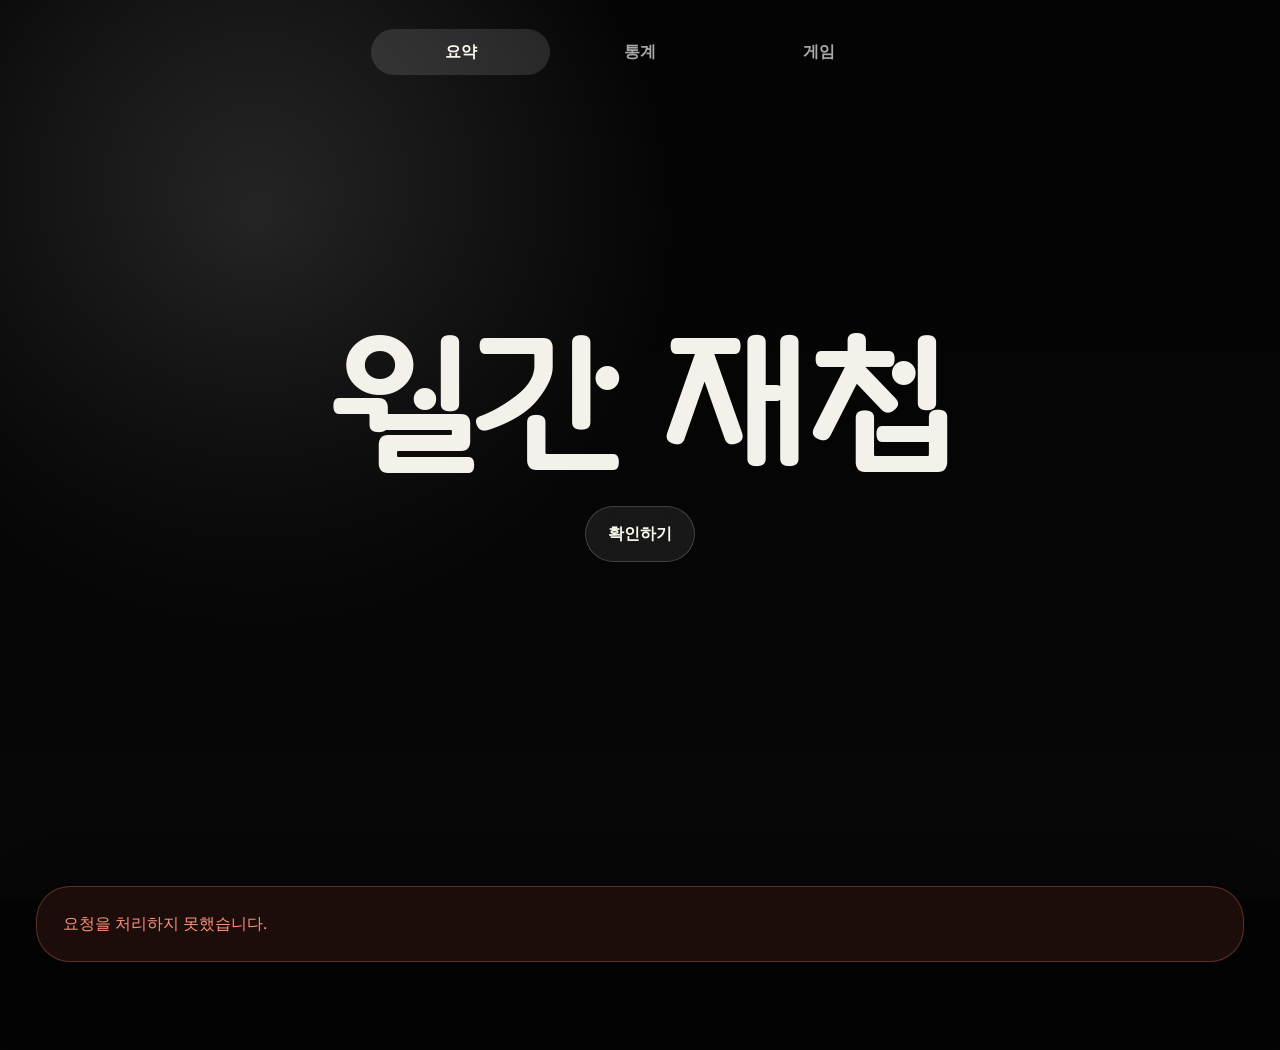
==== commit c5cc118e: "Add scrollytelling summary tab" ====
--- a/web/index.html
+++ b/web/index.html
@@ -12,16 +12,15 @@
 <body>
   <header class="site-nav" id="site-nav">
     <div class="site-nav-inner">
-      <button class="nav-link active" id="nav-stats" type="button" data-view-tab="stats">통계</button>
+      <button class="nav-link active" id="nav-summary" type="button" data-view-tab="summary">요약</button>
+      <button class="nav-link" id="nav-stats" type="button" data-view-tab="stats">통계</button>
       <button class="nav-link" id="nav-game" type="button" data-view-tab="game">게임</button>
     </div>
   </header>
 
   <main>
     <section class="hero" id="top">
-      <video class="hero-video" autoplay muted loop playsinline>
-        <source src="./assets/video/video1.mp4" type="video/mp4">
-      </video>
+      <video class="hero-video" id="hero-video" autoplay muted playsinline preload="metadata"></video>
       <div class="hero-scrim"></div>
       <div class="hero-content">
         <h1>월간 재첩</h1>
@@ -44,6 +43,7 @@
         <div class="error-panel hidden" id="error-panel"></div>
       </div>
 
+      <div class="summary-root hidden" id="summary-root"></div>
       <div class="report-root hidden" id="report-root"></div>
       <div class="game-root hidden" id="game-root"></div>
     </section>
--- a/web/styles.css
+++ b/web/styles.css
@@ -75,7 +75,7 @@
   display: flex;
   justify-content: space-between;
   align-items: center;
-  width: min(420px, 100%);
+  width: min(560px, 100%);
   margin: 0 auto;
   padding: 10px;
   border: 1px solid transparent;
@@ -202,18 +202,32 @@
 
 .status-stack,
 .report-root,
-.game-root,
 .report-picker {
   max-width: 1420px;
   margin: 0 auto;
 }
 
+.game-root {
+  max-width: none;
+  margin: 0;
+}
+
+.summary-root {
+  max-width: none;
+  margin: 0;
+}
+
 .report-root,
 .game-root {
   transition: opacity 180ms ease;
 }
 
-.report-root.is-updating {
+.summary-root {
+  transition: opacity 180ms ease;
+}
+
+.report-root.is-updating,
+.summary-root.is-updating {
   opacity: 0.64;
   pointer-events: none;
 }
@@ -315,6 +329,268 @@
 .report-shell {
   display: grid;
   gap: 22px;
+}
+
+.summary-wrap {
+  width: 100vw;
+  margin-left: calc(50% - 50vw);
+  padding: 0;
+}
+
+.summary-scroller {
+  position: relative;
+  height: calc(100svh - 74px);
+  overflow-y: auto;
+  scroll-snap-type: y mandatory;
+  overscroll-behavior: contain;
+  scrollbar-width: none;
+  background:
+    radial-gradient(circle at 18% 16%, rgba(255, 255, 255, 0.08), transparent 28%),
+    radial-gradient(circle at 78% 18%, rgba(75, 189, 206, 0.14), transparent 24%),
+    linear-gradient(180deg, rgba(8, 8, 8, 0.96), rgba(4, 4, 4, 0.98));
+  border-top: 1px solid rgba(255, 255, 255, 0.08);
+  border-bottom: 1px solid rgba(255, 255, 255, 0.08);
+}
+
+.summary-scroller::-webkit-scrollbar {
+  display: none;
+}
+
+.summary-progress {
+  position: fixed;
+  top: 50%;
+  right: clamp(16px, 2.8vw, 34px);
+  z-index: 14;
+  display: grid;
+  gap: 10px;
+  transform: translateY(-50%);
+}
+
+.summary-progress-dot {
+  width: 10px;
+  height: 10px;
+  padding: 0;
+  border: 0;
+  border-radius: 999px;
+  background: rgba(255, 255, 255, 0.18);
+  box-shadow: inset 0 0 0 1px rgba(255, 255, 255, 0.05);
+  transition: transform 180ms ease, background 180ms ease, box-shadow 180ms ease;
+}
+
+.summary-progress-dot.is-current {
+  transform: scale(1.4);
+  background: #4bbdce;
+  box-shadow:
+    0 0 0 6px rgba(75, 189, 206, 0.12),
+    0 0 20px rgba(75, 189, 206, 0.24);
+}
+
+.summary-scene {
+  position: relative;
+  min-height: calc(100svh - 74px);
+  padding: clamp(36px, 7vw, 88px);
+  display: flex;
+  align-items: center;
+  justify-content: center;
+  scroll-snap-align: start;
+  scroll-snap-stop: always;
+  overflow: hidden;
+}
+
+.summary-scene::before {
+  content: "";
+  position: absolute;
+  inset: 0;
+  background:
+    linear-gradient(180deg, rgba(6, 6, 6, 0.06), rgba(6, 6, 6, 0.12)),
+    radial-gradient(circle at center, rgba(255, 255, 255, 0.04), transparent 42%);
+  pointer-events: none;
+}
+
+.summary-scene-inner {
+  position: relative;
+  z-index: 1;
+  width: min(1080px, 100%);
+  display: grid;
+  gap: 18px;
+  justify-items: center;
+  text-align: center;
+  opacity: 0.24;
+  transform: scale(0.82) translateY(60px);
+  filter: blur(4px);
+  transition:
+    opacity 380ms ease,
+    transform 540ms cubic-bezier(0.2, 0.8, 0.2, 1),
+    filter 380ms ease;
+}
+
+.summary-scene.is-before .summary-scene-inner,
+.summary-scene.is-after .summary-scene-inner {
+  opacity: 0.14;
+}
+
+.summary-scene.is-current .summary-scene-inner {
+  opacity: 1;
+  transform: scale(1) translateY(0);
+  filter: blur(0);
+}
+
+.summary-stage-meta {
+  color: rgba(255, 255, 255, 0.58);
+  font-size: 12px;
+  font-weight: 700;
+  letter-spacing: 0.26em;
+  text-transform: uppercase;
+}
+
+.summary-logo-story {
+  display: flex;
+  flex-wrap: wrap;
+  align-items: center;
+  justify-content: center;
+  gap: clamp(10px, 2vw, 20px);
+  font-size: clamp(38px, 6vw, 88px);
+  font-weight: 900;
+  letter-spacing: -0.06em;
+  line-height: 0.94;
+}
+
+.summary-logo-pill {
+  display: inline-flex;
+  align-items: center;
+  gap: 14px;
+  padding: 14px 22px;
+  border-radius: 999px;
+  background: rgba(255, 255, 255, 0.06);
+  border: 1px solid rgba(255, 255, 255, 0.12);
+  box-shadow: 0 18px 48px rgba(0, 0, 0, 0.22);
+}
+
+.summary-logo-pill img {
+  width: clamp(42px, 4vw, 62px);
+  height: clamp(42px, 4vw, 62px);
+  object-fit: contain;
+}
+
+.summary-logo-pill span {
+  font-size: clamp(24px, 3vw, 42px);
+  font-weight: 900;
+  letter-spacing: -0.04em;
+}
+
+.summary-leading-text,
+.summary-trailing-text {
+  display: inline-block;
+}
+
+.summary-scene-note {
+  margin: 0;
+  color: var(--muted);
+  font-size: 14px;
+}
+
+.summary-line,
+.summary-question {
+  margin: 0;
+  font-size: clamp(34px, 4vw, 64px);
+  font-weight: 900;
+  letter-spacing: -0.05em;
+  line-height: 1.08;
+}
+
+.summary-line-tail {
+  color: rgba(244, 240, 234, 0.88);
+}
+
+.summary-number-block {
+  display: inline-flex;
+  align-items: flex-end;
+  gap: 12px;
+  line-height: 0.9;
+  text-shadow: 0 18px 36px rgba(0, 0, 0, 0.28);
+}
+
+.summary-number-block strong {
+  font-size: clamp(110px, 18vw, 250px);
+  font-weight: 900;
+  letter-spacing: -0.08em;
+}
+
+.summary-number-block span,
+.summary-term-unit {
+  color: rgba(244, 240, 234, 0.82);
+  font-size: clamp(26px, 3vw, 44px);
+  font-weight: 800;
+  letter-spacing: -0.04em;
+}
+
+.summary-number-block.is-wide strong {
+  font-size: clamp(78px, 13vw, 194px);
+}
+
+.summary-question {
+  max-width: 980px;
+}
+
+.summary-emphasis {
+  color: var(--accent-strong);
+}
+
+.summary-emphasis.is-cyan {
+  color: #8beaf5;
+  text-shadow: 0 0 24px rgba(75, 189, 206, 0.24);
+}
+
+.summary-term-grid {
+  display: grid;
+  grid-template-columns: repeat(2, minmax(0, 1fr));
+  gap: 22px;
+  width: min(980px, 100%);
+}
+
+.summary-term-card,
+.summary-top-chatter-card {
+  padding: clamp(24px, 3vw, 36px);
+  border-radius: 32px;
+  border: 1px solid rgba(255, 255, 255, 0.1);
+  background: rgba(255, 255, 255, 0.05);
+  box-shadow: 0 22px 54px rgba(0, 0, 0, 0.22);
+}
+
+.summary-term-card {
+  display: grid;
+  gap: 8px;
+}
+
+.summary-term-name,
+.summary-top-chatter-label {
+  color: rgba(244, 240, 234, 0.64);
+  font-size: 13px;
+  font-weight: 800;
+  letter-spacing: 0.18em;
+  text-transform: uppercase;
+}
+
+.summary-term-card strong,
+.summary-top-chatter-card strong {
+  font-size: clamp(54px, 7vw, 112px);
+  font-weight: 900;
+  letter-spacing: -0.08em;
+  line-height: 0.9;
+}
+
+.summary-top-chatter-card {
+  width: min(760px, 100%);
+  display: grid;
+  gap: 14px;
+  justify-items: center;
+  text-align: center;
+}
+
+.summary-top-chatter-card.is-finale {
+  background:
+    radial-gradient(circle at 50% 0%, rgba(75, 189, 206, 0.14), transparent 36%),
+    rgba(255, 255, 255, 0.05);
 }
 
 .report-intro,
@@ -408,6 +684,18 @@
     linear-gradient(90deg, rgba(94, 165, 255, 0.28) 0%, rgba(94, 165, 255, 0.12) 55%, rgba(94, 165, 255, 0.02) 100%);
 }
 
+.signal-row.is-rank-gold .signal-row-fill {
+  background: linear-gradient(90deg, rgba(226, 180, 64, 0.44) 0%, rgba(226, 180, 64, 0.18) 56%, rgba(226, 180, 64, 0.03) 100%);
+}
+
+.signal-row.is-rank-silver .signal-row-fill {
+  background: linear-gradient(90deg, rgba(192, 198, 207, 0.4) 0%, rgba(192, 198, 207, 0.16) 56%, rgba(192, 198, 207, 0.03) 100%);
+}
+
+.signal-row.is-rank-bronze .signal-row-fill {
+  background: linear-gradient(90deg, rgba(194, 126, 83, 0.42) 0%, rgba(194, 126, 83, 0.16) 56%, rgba(194, 126, 83, 0.03) 100%);
+}
+
 .rank-badge {
   display: inline-flex;
   align-items: center;
@@ -443,18 +731,37 @@
 
 .token-title {
   display: flex;
-  align-items: center;
+  align-items: flex-start;
   gap: 12px;
+  min-width: 0;
+}
+
+.token-title-text {
+  display: flex;
+  align-items: baseline;
+  gap: 10px;
+  min-width: 0;
+  flex-wrap: wrap;
+}
+
+.token-primary {
   min-width: 0;
   font-size: 16px;
   font-weight: 700;
 }
 
-.token-title span {
+.token-title-text span {
   min-width: 0;
   overflow: hidden;
   text-overflow: ellipsis;
   white-space: nowrap;
+}
+
+.token-aliases {
+  max-width: 100%;
+  color: var(--muted-soft);
+  font-size: 12px;
+  font-weight: 500;
 }
 
 .token-title img,
@@ -514,6 +821,18 @@
   text-transform: uppercase;
 }
 
+.clip-kicker.is-gold {
+  color: var(--gold);
+}
+
+.clip-kicker.is-silver {
+  color: var(--silver);
+}
+
+.clip-kicker.is-bronze {
+  color: var(--bronze);
+}
+
 .clip-card h4,
 .search-result-header h4,
 .guess-word-wrap h3 {
@@ -545,7 +864,8 @@
 .clip-skip-button,
 .search-button,
 .game-guess-button,
-.game-next-button {
+.game-next-button,
+.game-media-toggle {
   padding: 10px 16px;
   border: 1px solid rgba(255, 255, 255, 0.14);
   border-radius: 999px;
@@ -558,7 +878,8 @@
 .clip-skip-button:hover,
 .search-button:hover,
 .game-guess-button:hover,
-.game-next-button:hover {
+.game-next-button:hover,
+.game-media-toggle:hover {
   transform: translateY(-1px);
   background: rgba(255, 255, 255, 0.14);
   border-color: rgba(255, 255, 255, 0.22);
@@ -617,6 +938,18 @@
   font-weight: 600;
 }
 
+.compact-token.is-icon-only {
+  min-width: 54px;
+  justify-content: center;
+  padding: 8px;
+}
+
+.compact-token.is-icon-only img {
+  width: 38px;
+  height: 38px;
+  border-radius: 14px;
+}
+
 .guess-breakdown-chip {
   color: var(--muted);
 }
@@ -716,80 +1049,425 @@
   color: var(--muted-soft);
 }
 
-.game-shell {
+.game-wrap {
+  width: 100vw;
+  margin-left: calc(50% - 50vw);
+}
+
+.game-stage-stack {
+  position: relative;
+  min-height: calc(100svh - 64px);
   overflow: hidden;
 }
 
-.game-shell-head {
-  display: flex;
-  justify-content: space-between;
-  gap: 24px;
-  align-items: flex-start;
-  margin-bottom: 24px;
-}
-
-.game-scoreboard {
-  min-width: 160px;
-  padding: 16px 18px;
-  border-radius: 24px;
-  background: rgba(255, 255, 255, 0.05);
-  border: 1px solid rgba(255, 255, 255, 0.08);
+.game-stage {
+  position: relative;
+  display: grid;
+  grid-template-columns: 1.18fr 0.82fr;
+  min-height: calc(100svh - 64px);
+  background: #050505;
+  overflow: hidden;
+}
+
+.game-stage.is-transition-old,
+.game-stage.is-transition-new {
+  position: absolute;
+  inset: 0;
+  min-height: 100%;
+  transition:
+    transform 560ms cubic-bezier(0.22, 0.78, 0.18, 1),
+    opacity 560ms ease;
+}
+
+.game-stage.is-transition-old {
+  z-index: 1;
+}
+
+.game-stage.is-transition-new {
+  z-index: 2;
+  transform: translateX(100%);
+}
+
+.game-stage-stack.is-transitioning .game-stage.is-transition-old {
+  transform: translateX(-18%);
+  opacity: 0.36;
+}
+
+.game-stage-stack.is-transitioning .game-stage.is-transition-new {
+  transform: translateX(0);
+}
+
+.game-stage::before {
+  content: "";
+  position: absolute;
+  inset: 0;
+  background: linear-gradient(180deg, rgba(6, 6, 6, 0.04), rgba(6, 6, 6, 0.22));
+  pointer-events: none;
+}
+
+.game-score-corner {
+  position: absolute;
+  top: 22px;
+  z-index: 5;
+  display: grid;
+  gap: 2px;
+  color: rgba(255, 255, 255, 0.92);
+  text-shadow: 0 6px 18px rgba(0, 0, 0, 0.38);
+}
+
+.game-score-left {
+  left: 22px;
+  text-align: left;
+}
+
+.game-score-right {
+  right: 22px;
   text-align: right;
 }
 
-.game-score-label,
-.game-score-sub {
+.game-media-corner {
+  position: absolute;
+  top: calc(50% + 74px);
+  left: 59%;
+  z-index: 8;
+  transform: translateX(-50%);
+}
+
+.game-score-corner span {
+  font-size: 12px;
+  font-weight: 700;
+  letter-spacing: 0.08em;
+}
+
+.game-score-corner strong {
+  font-size: clamp(34px, 4vw, 52px);
+  line-height: 0.9;
+  letter-spacing: -0.05em;
+}
+
+.game-versus {
+  position: absolute;
+  top: 50%;
+  left: 59%;
+  z-index: 7;
+  width: 92px;
+  height: 92px;
+  transform: translate(-50%, -50%);
+  perspective: 900px;
+}
+
+.game-versus::after {
+  content: "";
+  position: absolute;
+  inset: -12px;
+  border-radius: 999px;
+  opacity: 0;
+  pointer-events: none;
+}
+
+.game-versus-flip {
+  position: relative;
+  width: 100%;
+  height: 100%;
+  transform-style: preserve-3d;
+  transition: transform 620ms cubic-bezier(0.2, 0.76, 0.2, 1);
+  will-change: transform;
+}
+
+.game-versus.is-revealed .game-versus-flip {
+  transform: rotateY(180deg);
+}
+
+.game-versus-face {
+  position: absolute;
+  inset: 0;
+  display: inline-flex;
+  align-items: center;
+  justify-content: center;
+  border-radius: 999px;
+  backface-visibility: hidden;
+}
+
+.game-versus-front {
+  background:
+    radial-gradient(circle at 32% 28%, rgba(231, 251, 255, 0.42), transparent 32%),
+    linear-gradient(180deg, #7ae4ef, #4bbdce);
+  border: 1px solid rgba(141, 238, 247, 0.42);
+  color: #fff;
+  box-shadow:
+    0 18px 40px rgba(0, 0, 0, 0.3),
+    0 0 0 10px rgba(75, 189, 206, 0.08),
+    0 0 34px rgba(75, 189, 206, 0.26);
+}
+
+.game-versus-back {
+  transform: rotateY(180deg);
+  color: #fff;
+  box-shadow: 0 18px 40px rgba(0, 0, 0, 0.28);
+}
+
+.game-versus.is-correct .game-versus-back {
+  background: linear-gradient(180deg, #48c66f, #23954a);
+  border: 1px solid rgba(189, 255, 206, 0.34);
+}
+
+.game-versus.is-wrong .game-versus-back {
+  background: linear-gradient(180deg, #f16363, #c83838);
+  border: 1px solid rgba(255, 214, 214, 0.3);
+}
+
+.game-versus.is-pulsed.is-correct::after {
+  background: radial-gradient(circle, rgba(72, 198, 111, 0.3) 0%, rgba(72, 198, 111, 0.16) 42%, transparent 72%);
+  animation: versusPulse 700ms ease-out forwards;
+}
+
+.game-versus.is-pulsed.is-wrong::after {
+  background: radial-gradient(circle, rgba(241, 99, 99, 0.28) 0%, rgba(241, 99, 99, 0.14) 42%, transparent 72%);
+  animation: versusPulse 700ms ease-out forwards;
+}
+
+.game-versus-label {
+  color: #fff;
+  font-size: 26px;
+  font-weight: 900;
+  letter-spacing: 0.06em;
+}
+
+.game-versus-icon {
+  display: inline-flex;
+  width: 36px;
+  height: 36px;
+}
+
+.game-versus-icon svg {
+  width: 100%;
+  height: 100%;
+  fill: none;
+  stroke: #fff;
+  stroke-width: 2.6;
+  stroke-linecap: round;
+  stroke-linejoin: round;
+}
+
+.guess-card {
+  position: relative;
+  min-height: calc(100svh - 64px);
+  overflow: hidden;
+}
+
+.guess-card-anchor {
+  border-right: 1px solid rgba(255, 255, 255, 0.08);
+}
+
+.guess-card-challenger {
+  border-left: 1px solid rgba(255, 255, 255, 0.06);
+}
+
+.guess-backdrop,
+.guess-card-overlay,
+.guess-card-inner {
+  position: absolute;
+  inset: 0;
+}
+
+.guess-backdrop {
+  background-position: center;
+  background-size: cover;
+}
+
+.guess-backdrop.is-photo {
+  filter: brightness(0.74) saturate(0.95);
+}
+
+.guess-backdrop.is-video {
+  overflow: hidden;
+  background: #000;
+}
+
+.guess-backdrop-video {
+  width: 100%;
+  height: 100%;
+  object-fit: cover;
+  filter: brightness(0.8) saturate(0.92);
+  transition: filter 220ms ease, transform 260ms ease;
+}
+
+.guess-backdrop.is-generated {
+  background:
+    linear-gradient(140deg, rgba(90, 78, 112, 0.9), rgba(48, 44, 58, 0.96)),
+    #201d26;
+}
+
+.guess-backdrop-glow {
+  position: absolute;
+  inset: 0;
+  background: radial-gradient(circle at 24% 26%, rgba(255, 255, 255, 0.16), transparent 28%);
+}
+
+.guess-backdrop-orb {
+  position: absolute;
+  top: 18%;
+  left: 8%;
+  width: 19vw;
+  height: 19vw;
+  min-width: 180px;
+  min-height: 180px;
+  border-radius: 999px;
+  background: radial-gradient(circle at 30% 30%, rgba(255, 255, 255, 0.28), rgba(255, 255, 255, 0.04) 58%, transparent 62%);
+  filter: blur(14px);
+  opacity: 0.82;
+}
+
+.guess-backdrop-mosaic {
+  position: absolute;
+  inset: 0;
+  display: grid;
+  grid-template-columns: repeat(3, 1fr);
+  grid-template-rows: repeat(2, 1fr);
+}
+
+.guess-mosaic-tile {
+  position: relative;
+  display: flex;
+  align-items: flex-end;
+  justify-content: flex-start;
+  padding: 18px;
+  overflow: hidden;
+}
+
+.guess-mosaic-tile::before {
+  content: "";
+  position: absolute;
+  inset: 0;
+  background:
+    linear-gradient(180deg, rgba(255, 255, 255, 0.02), rgba(0, 0, 0, 0.22)),
+    radial-gradient(circle at top right, rgba(255, 255, 255, 0.14), transparent 42%);
+}
+
+.guess-mosaic-tile span {
+  position: relative;
+  z-index: 1;
+  display: inline-flex;
+  max-width: 100%;
+  padding: 8px 12px;
+  border-radius: 999px;
+  background: rgba(0, 0, 0, 0.22);
+  color: rgba(255, 255, 255, 0.92);
+  font-size: 14px;
+  font-weight: 700;
+  backdrop-filter: blur(8px);
+}
+
+.tile-1 { background: linear-gradient(135deg, #6f5b84, #403345); }
+.tile-2 { background: linear-gradient(135deg, #3e5368, #252f39); }
+.tile-3 { background: linear-gradient(135deg, #6b4d4a, #31211e); }
+.tile-4 { background: linear-gradient(135deg, #3d4f49, #23302a); }
+.tile-5 { background: linear-gradient(135deg, #564164, #281f31); }
+.tile-6 { background: linear-gradient(135deg, #5c5640, #2b271d); }
+
+.guess-card-overlay {
+  background: linear-gradient(180deg, rgba(6, 6, 6, 0.08) 0%, rgba(6, 6, 6, 0.16) 28%, rgba(6, 6, 6, 0.68) 100%);
+  pointer-events: none;
+  transition: background 220ms ease;
+}
+
+.guess-card-inner {
+  z-index: 2;
+  display: flex;
+  flex-direction: column;
+  justify-content: flex-end;
+  padding: 42px;
+  pointer-events: none;
+}
+
+.guess-card.is-media-paused .guess-backdrop-video {
+  filter: brightness(0.56) saturate(0.72);
+  transform: scale(1.01);
+}
+
+.guess-card.is-media-paused .guess-card-overlay {
+  background: linear-gradient(180deg, rgba(6, 6, 6, 0.16) 0%, rgba(6, 6, 6, 0.26) 26%, rgba(6, 6, 6, 0.76) 100%);
+}
+
+.guess-video-toggle {
+  position: absolute;
+  inset: 0;
+  z-index: 3;
   display: block;
-  color: var(--muted);
-  font-size: 12px;
-  letter-spacing: 0.08em;
-  text-transform: uppercase;
-}
-
-.game-scoreboard strong {
+  width: 100%;
+  height: 100%;
+  padding: 0;
+  border: 0;
+  background: transparent;
+  cursor: pointer;
+}
+
+.guess-video-feedback {
+  position: absolute;
+  top: 50%;
+  left: 50%;
+  display: inline-flex;
+  align-items: center;
+  gap: 12px;
+  padding: 12px 18px;
+  border-radius: 999px;
+  background: rgba(10, 10, 10, 0.44);
+  border: 1px solid rgba(255, 255, 255, 0.12);
+  box-shadow: 0 18px 36px rgba(0, 0, 0, 0.28);
+  color: rgba(255, 255, 255, 0.96);
+  backdrop-filter: blur(12px);
+  opacity: 0;
+  transform: translate(-50%, -50%) scale(0.92);
+  transition: opacity 180ms ease, transform 220ms ease, background 220ms ease, border-color 220ms ease;
+  pointer-events: none;
+}
+
+.guess-video-feedback.is-visible {
+  opacity: 1;
+  transform: translate(-50%, -50%) scale(1);
+}
+
+.guess-video-feedback.is-playing {
+  background: rgba(43, 125, 138, 0.44);
+  border-color: rgba(127, 228, 239, 0.3);
+}
+
+.guess-video-feedback.is-paused {
+  background: rgba(22, 22, 22, 0.52);
+  border-color: rgba(255, 255, 255, 0.14);
+}
+
+.guess-video-feedback-glyph {
+  display: inline-flex;
+  align-items: center;
+  justify-content: center;
+  width: 20px;
+  height: 20px;
+  gap: 4px;
+}
+
+.guess-video-feedback-glyph span {
   display: block;
-  margin-top: 6px;
-  font-size: clamp(30px, 4vw, 44px);
-  line-height: 1;
-  letter-spacing: -0.05em;
-}
-
-.game-stage {
-  display: grid;
-  grid-template-columns: minmax(0, 1fr) 220px minmax(0, 1fr);
-  gap: 18px;
-  align-items: stretch;
-}
-
-.guess-card,
-.game-control-column {
-  min-height: 420px;
-  border-radius: var(--radius-xl);
-  border: 1px solid rgba(255, 255, 255, 0.08);
-  background: rgba(255, 255, 255, 0.04);
-}
-
-.guess-card {
-  display: flex;
-  flex-direction: column;
-  justify-content: space-between;
-  padding: 26px;
-  background:
-    radial-gradient(circle at top left, rgba(255, 255, 255, 0.08), transparent 40%),
-    rgba(255, 255, 255, 0.04);
-}
-
-.guess-card-anchor {
-  box-shadow: inset 0 0 0 1px rgba(220, 179, 79, 0.06);
-}
-
-.guess-card-challenger {
-  box-shadow: inset 0 0 0 1px rgba(125, 178, 255, 0.06);
-}
-
-.guess-card-topline {
-  display: flex;
-  justify-content: flex-end;
+  width: 5px;
+  height: 16px;
+  border-radius: 999px;
+  background: currentColor;
+}
+
+.guess-video-feedback-glyph.is-play span {
+  width: 0;
+  height: 0;
+  border-top: 9px solid transparent;
+  border-bottom: 9px solid transparent;
+  border-left: 14px solid currentColor;
+  background: transparent;
+  border-radius: 0;
+}
+
+.guess-video-feedback-label {
+  font-size: 13px;
+  font-weight: 800;
+  letter-spacing: 0.05em;
 }
 
 .guess-rank {
@@ -797,100 +1475,243 @@
   align-items: center;
   padding: 8px 12px;
   border-radius: 999px;
-  background: rgba(255, 255, 255, 0.06);
-  color: var(--muted);
+  background: rgba(12, 12, 12, 0.3);
+  color: rgba(255, 255, 255, 0.92);
   font-size: 12px;
-  font-weight: 700;
-  letter-spacing: 0.06em;
+  font-weight: 800;
+  letter-spacing: 0.08em;
+  backdrop-filter: blur(8px);
 }
 
 .guess-word-wrap {
-  margin-top: 28px;
-}
-
-.guess-token-title {
-  margin: 10px 0 0;
-  color: var(--muted);
+  max-width: min(520px, 80%);
+}
+
+.guess-word-head {
+  display: flex;
+  align-items: flex-end;
+  gap: 14px;
+  flex-wrap: wrap;
+}
+
+.guess-word-wrap h3 {
+  margin: 0;
+  font-size: clamp(48px, 6vw, 76px);
+  line-height: 0.92;
+  letter-spacing: -0.06em;
+  text-shadow: 0 10px 24px rgba(0, 0, 0, 0.34);
+}
+
+.guess-token-inline {
+  margin: 0 0 6px;
+  color: rgba(255, 255, 255, 0.76);
   font-size: 13px;
   line-height: 1.5;
+  text-shadow: 0 8px 18px rgba(0, 0, 0, 0.34);
 }
 
 .guess-count {
-  margin-top: 28px;
+  margin-top: 16px;
   display: flex;
   align-items: flex-end;
   gap: 10px;
+  color: rgba(255, 255, 255, 0.95);
+  text-shadow: 0 10px 24px rgba(0, 0, 0, 0.34);
+}
+
+.guess-count.is-hidden strong {
+  letter-spacing: 0.08em;
 }
 
 .guess-count strong {
-  font-size: clamp(52px, 7vw, 96px);
+  font-size: clamp(52px, 7vw, 100px);
   line-height: 0.9;
   letter-spacing: -0.06em;
 }
 
 .guess-count span,
 .guess-ratio {
-  color: var(--muted);
+  color: rgba(255, 255, 255, 0.78);
 }
 
 .guess-ratio {
-  margin-top: 10px;
+  margin-top: 8px;
   font-size: 15px;
 }
 
-.game-control-column {
-  display: flex;
-  flex-direction: column;
+.guess-breakdown {
+  margin-top: 18px;
+}
+
+.guess-breakdown-chip {
+  background: rgba(12, 12, 12, 0.3);
+  color: rgba(255, 255, 255, 0.78);
+  backdrop-filter: blur(8px);
+}
+
+.guess-card-footer-meta {
+  margin-top: 18px;
+  display: flex;
+  align-items: center;
+  justify-content: flex-start;
+}
+
+.game-floating-controls {
+  position: absolute;
+  top: 50%;
+  left: calc(50% + clamp(180px, 16vw, 330px));
+  z-index: 8;
+  transform: translateY(-50%);
+}
+
+.game-button-stack {
+  display: grid;
+  gap: 12px;
+}
+
+.game-button-stack.is-frozen .game-guess-button {
+  opacity: 0.94;
+}
+
+.game-guess-button,
+.game-next-button,
+.game-media-toggle {
+  min-width: 148px;
+  display: inline-flex;
+  align-items: center;
+  gap: 10px;
+  justify-content: center;
+  background: rgba(23, 23, 23, 0.48);
+  backdrop-filter: blur(10px);
+}
+
+.game-media-toggle {
+  min-width: 134px;
+  min-height: 42px;
+  padding: 0 16px;
+  border-radius: 999px;
+  gap: 8px;
+  line-height: 1;
+  color: #f5fbff;
+  border-color: rgba(75, 189, 206, 0.22);
+  background: linear-gradient(180deg, rgba(20, 29, 34, 0.92), rgba(14, 18, 22, 0.92));
+  box-shadow:
+    0 12px 24px rgba(0, 0, 0, 0.28),
+    0 0 0 1px rgba(75, 189, 206, 0.06);
+}
+
+.game-media-toggle.is-active {
+  background: linear-gradient(180deg, rgba(68, 176, 194, 0.92), rgba(42, 124, 138, 0.94));
+  border-color: rgba(151, 237, 247, 0.44);
+  color: #fff;
+  box-shadow:
+    0 14px 28px rgba(26, 86, 96, 0.34),
+    0 0 18px rgba(75, 189, 206, 0.18);
+}
+
+.game-media-toggle.is-muted {
+  background: linear-gradient(180deg, rgba(68, 44, 44, 0.9), rgba(36, 22, 22, 0.94));
+  border-color: rgba(255, 146, 146, 0.2);
+  color: rgba(255, 242, 242, 0.92);
+}
+
+.game-media-icon-wrap {
+  display: inline-flex;
+  width: 20px;
+  height: 20px;
   align-items: center;
   justify-content: center;
-  gap: 14px;
-  padding: 26px 18px;
-  text-align: center;
-}
-
-.game-versus {
+  flex: 0 0 20px;
+}
+
+.game-media-label {
+  font-size: 12px;
+  font-weight: 800;
+  letter-spacing: 0.06em;
+  line-height: 1;
+  white-space: nowrap;
+}
+
+.game-media-icon {
+  width: 20px;
+  height: 20px;
+  display: block;
+  fill: none;
+  stroke: currentColor;
+  stroke-width: 1.9;
+  stroke-linecap: round;
+  stroke-linejoin: round;
+}
+
+.game-button-label {
   display: inline-flex;
   align-items: center;
-  justify-content: center;
-  width: 62px;
-  height: 62px;
-  border-radius: 999px;
-  background: rgba(255, 255, 255, 0.08);
-  color: var(--accent-strong);
-  font-weight: 900;
-  letter-spacing: 0.1em;
-}
-
-.game-guess-button,
-.game-next-button {
-  width: 100%;
-}
-
-.game-feedback,
-.game-helper {
-  margin: 6px 0 0;
-  font-size: 14px;
-  line-height: 1.6;
-  color: var(--muted);
-}
-
-.game-feedback.is-good {
-  color: var(--success);
-}
-
-.game-feedback.is-bad {
-  color: var(--danger);
+}
+
+.game-button-icon {
+  display: inline-flex;
+  width: 0;
+  height: 0;
+}
+
+.game-button-icon-up {
+  border-left: 7px solid transparent;
+  border-right: 7px solid transparent;
+  border-bottom: 11px solid rgba(255, 196, 84, 0.96);
+  filter: drop-shadow(0 0 8px rgba(255, 196, 84, 0.34));
+}
+
+.game-button-icon-down {
+  border-left: 7px solid transparent;
+  border-right: 7px solid transparent;
+  border-top: 11px solid rgba(255, 196, 84, 0.96);
+  filter: drop-shadow(0 0 8px rgba(255, 196, 84, 0.34));
+}
+
+@keyframes versusPulse {
+  0% {
+    opacity: 0;
+    transform: scale(0.88);
+  }
+  28% {
+    opacity: 1;
+  }
+  100% {
+    opacity: 0;
+    transform: scale(1.16);
+  }
 }
 
 @media (max-width: 1100px) {
-  .signal-list,
+  .signal-list {
+    grid-template-columns: 1fr;
+  }
+
+  .summary-term-grid {
+    grid-template-columns: 1fr;
+  }
+
   .game-stage {
     grid-template-columns: 1fr;
   }
 
-  .game-control-column {
-    min-height: 0;
-    order: 2;
+  .game-versus {
+    top: 50%;
+    left: 50%;
+  }
+
+  .game-media-corner {
+    top: calc(50% + 74px);
+    left: 50%;
+    transform: translateX(-50%);
+  }
+
+  .game-floating-controls {
+    top: auto;
+    right: auto;
+    bottom: 26px;
+    left: 50%;
+    transform: translateX(-50%);
   }
 }
 
@@ -904,6 +1725,41 @@
     width: 100%;
   }
 
+  .summary-progress {
+    display: none;
+  }
+
+  .summary-scroller,
+  .summary-scene {
+    height: auto;
+    min-height: calc(100svh - 64px);
+  }
+
+  .summary-scene {
+    padding: 28px 20px 40px;
+  }
+
+  .summary-logo-story {
+    font-size: clamp(34px, 12vw, 58px);
+  }
+
+  .summary-logo-pill {
+    padding: 12px 16px;
+  }
+
+  .summary-number-block strong {
+    font-size: clamp(72px, 26vw, 118px);
+  }
+
+  .summary-number-block.is-wide strong {
+    font-size: clamp(62px, 18vw, 104px);
+  }
+
+  .summary-line,
+  .summary-question {
+    font-size: clamp(28px, 8vw, 42px);
+  }
+
   .hero {
     min-height: 86svh;
     padding-top: 84px;
@@ -946,9 +1802,52 @@
   }
 
   .clip-meta-row,
-  .report-intro-head,
-  .game-shell-head {
+  .report-intro-head {
     display: grid;
     gap: 8px;
   }
-}
+
+  .game-stage,
+  .guess-card {
+    min-height: auto;
+  }
+
+  .guess-card {
+    min-height: 52svh;
+  }
+
+  .guess-card-inner {
+    padding: 22px;
+  }
+
+  .guess-word-wrap {
+    max-width: 100%;
+  }
+
+  .guess-word-wrap h3 {
+    font-size: clamp(34px, 10vw, 52px);
+  }
+
+  .game-score-corner {
+    top: 14px;
+  }
+
+  .game-score-left {
+    left: 14px;
+  }
+
+  .game-score-right {
+    right: 14px;
+  }
+
+  .game-media-corner {
+    top: 86px;
+    right: 14px;
+  }
+
+  .game-versus {
+    width: 72px;
+    height: 72px;
+    font-size: 22px;
+  }
+}
